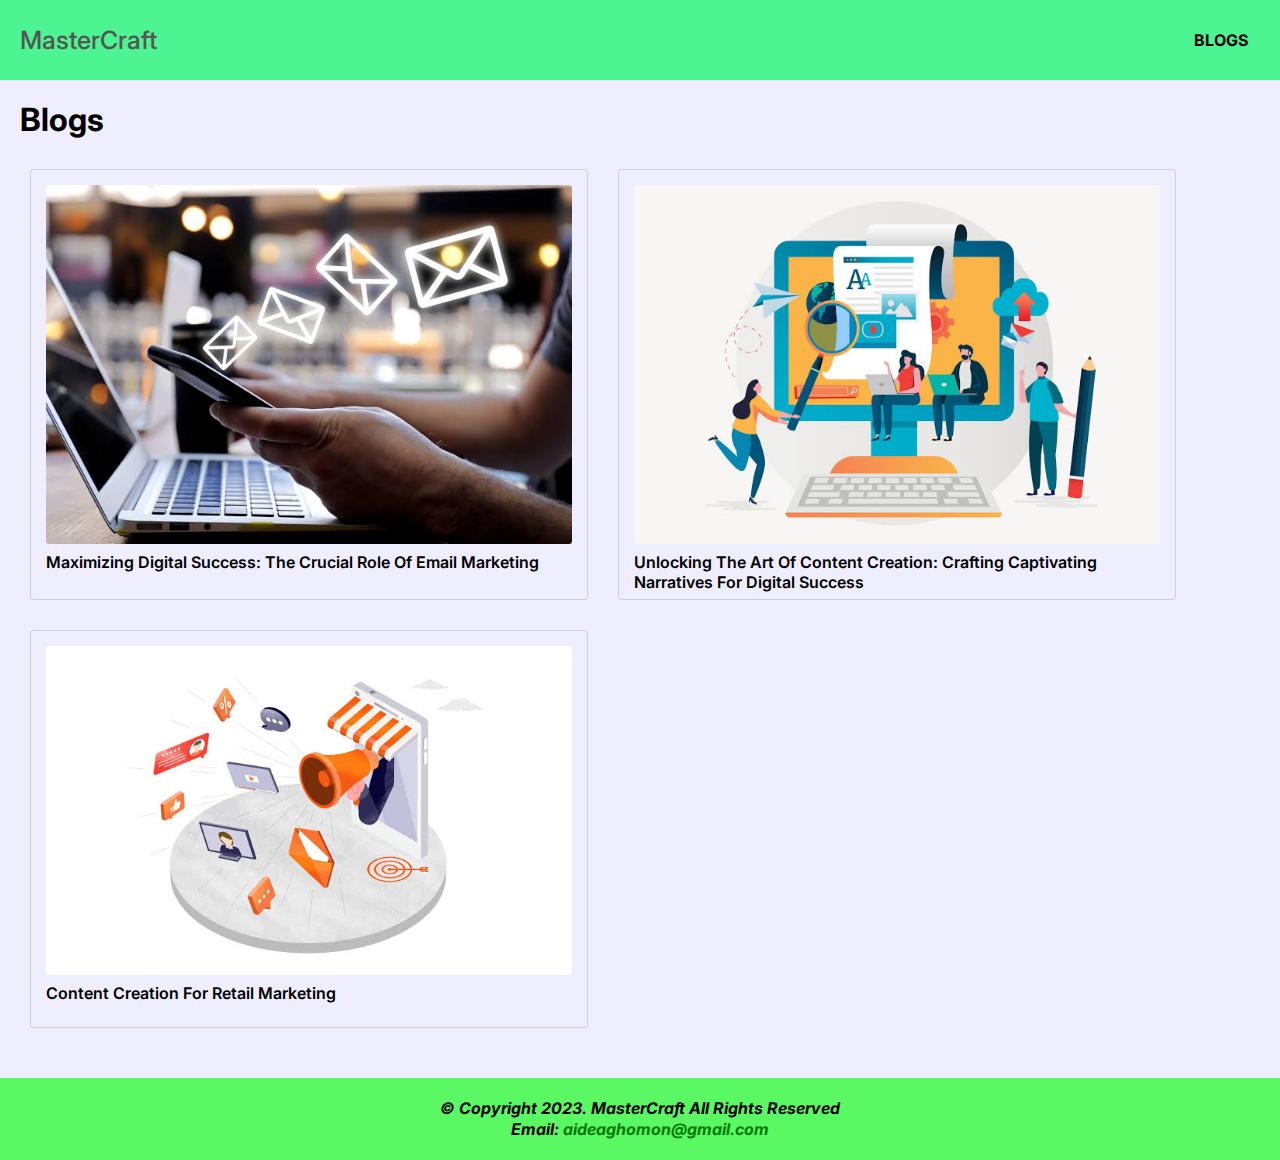
==== blogs.html @ ab25478b "Updated MasterCraft" ====
<!DOCTYPE html>
<html lang="en">
  <head>
    <meta charset="UTF-8" />
    <meta name="viewport" content="width=device-width, initial-scale=1.0" />
    <title>Blogs</title>
    <link rel="preconnect" href="https://fonts.googleapis.com" />
    <link rel="preconnect" href="https://fonts.gstatic.com" crossorigin />
    <link
      href="https://fonts.googleapis.com/css2?family=Dancing+Script:wght@600&family=Inter:wght@300&family=Poppins:ital,wght@0,300;1,200&display=swap"
      rel="stylesheet"
    />
    <link rel="stylesheet" href="style.css" />
  </head>
  <body>
    <nav class="nav">
      <h3 class="nav-logo"><a href="index.html">MasterCraft</a></h3>
      <ul class="nav-list">
        <li><a href="blogs.html">Blogs</a></li>
      </ul>
    </nav>
    <main class="main-blog">
      <h1>Blogs</h1>
      <div class="container">
        <div class="blog-card">
          <a href="maximize.html"
            ><img src="email.jpeg" class="blog-card-img"
          /></a>
          <a href="maximize.html" style="text-decoration: none; color: #000"
            ><p class="blog-card-para">
              Maximizing Digital Success: The Crucial Role of Email Marketing
            </p></a
          >
        </div>
        <div class="blog-card">
          <a href="unlocking.html"
            ><img src="unlock.jpeg" class="blog-card-img"
          /></a>
          <a href="unlocking.html" style="text-decoration: none; color: #000"
            ><p class="blog-card-para">
              Unlocking the Art of Content Creation: Crafting Captivating
              Narratives for Digital Success
            </p></a
          >
        </div>
        <div class="blog-card">
          <a href="content.html"
            ><img src="retail.jpeg" class="blog-card-img"
          /></a>
          <a href="content.html" style="text-decoration: none; color: #000"
            ><p class="blog-card-para">
              Content Creation For Retail Marketing
            </p></a
          >
        </div>
      </div>
    </main>
    <footer>
      <p>
        <em
          >&copy; Copyright 2023. MasterCraft All Rights Reserved<br />Email:
          <a href="aideaghomon@gmail.com">aideaghomon@gmail.com</a></em
        >
      </p>
    </footer>
  </body>
</html>
---- style.css ----
* {
  margin: 0;
  padding: 0;
  box-sizing: border-box;
}
body {
  font-family: "Inter", sans-serif;
  /* font-family: "Poppins", sans-serif; */
}
.nav {
  display: flex;
  justify-content: space-between;
  align-items: center;
  height: 80px;
  background-color: rgb(76, 245, 146);
  padding: 20px;
}
.nav-logo {
  /* font-family: "Poppins", sans-serif; */
  font-family: "Inter", sans-serif;
  font-size: 25px;
  font-weight: 500;
  text-decoration: none;
}
.nav-logo a {
  text-decoration: none;
  color: rgb(85, 84, 84);
}

.nav-list {
  list-style: none;
  text-transform: uppercase;
  display: flex;
  justify-content: space-evenly;
  font-weight: bold;
  /* margin-inline: 20px; */
}
.nav-list li {
  padding-inline: 12px;
}
.nav-list li a {
  display: inline-block;
  text-decoration: none;
  color: black;
}
.nav-list li a:hover {
  text-decoration: underline;
}
.nav-btn,
.contact-btn,
.blog-btn,
.form-btn {
  padding: 8px 10px;
  display: inline-block;
  border: 1px solid rgb(11, 245, 218);
  border-radius: 5px;
  text-transform: uppercase;
  font-weight: 600;
  color: #0a0a0a;
  background-color: rgb(76, 245, 146);
  font-size: 17px;
  cursor: pointer;
  text-decoration: none;
}
.nav-btn:hover {
  background-color: rgb(0, 97, 86);
  color: #fff;
}
.blog-btn {
  background-color: rgb(11, 245, 218);
  color: #0a0a0a;
}
.blog-btn:hover {
  background-color: #fff;
}
.contact-btn:hover {
  background-color: rgb(11, 245, 218);
}
.hero {
  background-color: #fff;
  height: 90vh;
  display: flex;
  justify-content: flex-start;
  align-items: center;
  padding: 20px;
  /* background-image: url(digital.jpeg);
  background-repeat: no-repeat;
  background-size: cover; */
}
.hero-img {
  width: 46.875em;
}
.hero-heading {
  font-size: 50px;
}
.hero-para {
  margin: 20px 0 35px 0;
  line-height: 25px;
  font-size: 20px;
}
span {
  color: rgb(3, 121, 9);
}

/*About-us Section*/
.about-us {
  /* background-color: rgb(11, 245, 218); */
  /* height: 65vh; */
  padding: 20px;
}
.about-us-heading,
.services-heading,
.contact-us-heading {
  text-align: center;
  text-transform: uppercase;
  margin-top: 15px;
}
.about,
.service {
  display: flex;
  justify-content: center;
  align-items: center;
  margin-top: 15px;
  gap: 30px;
}
.about-img,
.service-img {
  height: 300px;
  border-radius: 5px;
}
.about-para,
.services-para {
  line-height: 31px;
  font-size: 22px;
}

/*Services Section*/
.services {
  background-color: rgb(76, 245, 146);
  /* height: 65vh; */
  padding: 20px;
}

/*Contact section*/
.contact-us {
  background-color: rgb(11, 245, 218);
  /* height: 65vh; */
  padding: 20px;
}
form {
  /* border: 1px solid red; */
  display: flex;
  flex-direction: column;
  padding: 10px;
  width: 50%;
  margin: 0 auto;
}
label {
  margin: 15px 0;
  font-weight: 600;
}
input,
textarea {
  padding: 10px 20px;
  margin-bottom: 15px;
  border: 1px solid rgb(2, 71, 63);
  border-radius: 5px;
  background-color: rgb(11, 245, 218);
  outline: none;
}
.form-btn {
  background-color: rgb(6, 197, 175);
  font-weight: 500;
  display: inline-block;
  text-decoration: none;
  text-align: center;
  color: #0a0a0a;
}

.form-btn:hover {
  background-color: rgb(0, 97, 86);
  color: #fff;
}

/*footer*/
footer {
  padding: 20px;
  background-color: rgb(90, 248, 98);
}
footer a {
  color: rgb(3, 121, 9);
  text-decoration: none;
}
footer p {
  text-align: center;
  line-height: 21px;
  font-weight: 700;
}

/*blog1*/
.main-blog {
  padding: 20px;
  background-color: #eef;
  font-family: "Inter", sans-serif;
}
.blog-heading {
  margin-block: 25px;
  text-transform: uppercase;
}
.blog-img {
  width: 95%;
  display: block;
  margin: 10px auto;
  border-radius: 5px;
}
.first-section,
.second-section,
.third-section {
  margin-block: 10px;
  line-height: 30px;
  font-size: 18px;
}
.blog-sub-heading {
  margin-top: 40px;
}
.mission {
  margin: 30px 0 10px;
}
article {
  margin-top: 30px;
}
ol,
ul {
  list-style-position: inside;
}
ol li,
ul li {
  padding-block: 3px;
}

/*media queries*/
@media screen and (max-width: 1024px) {
  .hero {
    flex-direction: column;
    height: 100vh;
    margin-top: 25px;
  }
  .hero-img {
    width: 350px;
  }
  .about-us {
    margin-top: 20px;
  }
  .about {
    flex-direction: column;
  }
  .service {
    flex-direction: column;
  }
  .close {
    display: none;
  }
  /* .container {
    flex-direction: column;
    align-items: center;
  } */
}

/*blog2/blog3*/
.main-blog2,
.main-blog3 {
  padding: 20px;
  background-color: #eef;
  font-family: "Inter", sans-serif;
}
.blog2-heading {
  margin-bottom: 25px;
  text-transform: uppercase;
}
.blog2-sub-heading {
  margin-top: 40px;
}
.content {
  margin: 30px 0 10px;
}
.cap {
  text-transform: capitalize;
}
.ana {
  margin-top: 12px;
}

/*blogs*/
.container {
  margin-block: 20px;
  display: flex;
  gap: 10px;
  flex-direction: column;
  /* flex-wrap: wrap; */
  /* background-color: green; */
}

.blog-card {
  /* width: 45%; */
  margin: 10px;
  /* background-color: red; */
  padding: 15px;
  border: thin solid rgb(209, 207, 207);
  border-radius: 3px;
}
.blog-card-img {
  width: 100%;
  height: 90%;
  border-radius: 3px;
}
.blog-card-para {
  margin-top: 4px;
  font-weight: 600;
  text-transform: capitalize;
}

@media screen and (min-width: 1024px) {
  .container {
    flex-direction: row;
    flex-wrap: wrap;
    justify-content: flex-start;
  }
  .blog-card {
    width: 45%;
  }
}

/*landing-page*/
.landing-hero {
  background-image: linear-gradient(
      to bottom,
      rgba(0, 0, 0, 0.8),
      rgba(0, 0, 0, 0.8)
    ),
    url("nelson-hero.jpeg");
  background-repeat: no-repeat;
  background-position: bottom left;
  background-size: cover;
  height: 95vh;
  /* filter: brightness(0.4); */
  display: flex;
  justify-content: center;
  align-items: center;
}
.landing-hero-text {
  padding: 20px;
  font-family: "Inter", sans-serif;
  /* background-color: green; */
  /* max-width: 90%; */
}
.landing-heading {
  line-height: 1.4em;
  font-size: 1.8em;
  margin-bottom: 20px;
}
.landing-para {
  line-height: 1.7em;
  font-size: 1.1em;
}
.green {
  color: rgb(76, 245, 146);
  font-size: 1.4em;
}
.white {
  color: #ddd;
}
.landing-buttons {
  margin-top: 20px;
}
.exp-li {
  /* list-style: none; */
  list-style-position: inside;
  list-style-type: circle;
  line-height: 31px;
  font-size: 18px;
}
.exp-li p {
  padding-block: 5px;
  font-weight: 500;
}
.exp-li li {
  padding-block: 5px;
  font-weight: 500;
}

.expectations {
  padding: 20px;
  background-color: rgb(11, 245, 218);
}
.exp-head {
  margin-block: 10px;
  text-align: center;
}
.expect-img {
  width: 90%;
  display: block;
  margin: 10px auto;
  border-radius: 5px;
}
.who-img {
  width: 90%;
  display: block;
  margin: 10px auto;
  border-radius: 5px;
}
.who {
  padding: 20px;
  font-size: 18px;
  font-weight: 500;
  background-color: #eef;
  /* background-color: red; */
}

.who-li li {
  line-height: 20px;
  padding-block: 5px;
}
.sum {
  padding: 10px 20px 10px;
  font-size: 18px;
  background-color: #eef;
}
.start-btn {
  padding: 8px 10px;
  display: inline-block;
  border: 1px solid rgb(11, 245, 218);
  border-radius: 5px;
  text-transform: uppercase;
  font-weight: 600;
  color: #0a0a0a;
  background-color: rgb(11, 245, 218);
  font-size: 17px;
  cursor: pointer;
  text-decoration: none;
  margin-block: 13px;
}
.start-btn:hover {
  background-color: #eef;
}
.exp-info {
  display: flex;
  flex-direction: column;
}
.who-info {
  display: flex;
  flex-direction: column;
}
.ben-intro {
  margin-bottom: 5px;
}
.thanks-heading {
  margin-bottom: 30px;
}
@media screen and (min-width: 900px) {
  .landing-hero-text {
    max-width: 80%;
  }
  .landing-heading {
    font-size: 2.2em;
  }
  .landing-para {
    font-size: 1.3em;
  }
  .exp-info {
    display: flex;
    flex-direction: row-reverse;
  }
  .expect-img {
    width: 50%;
    display: block;
    margin-left: 12px;
    border-radius: 5px;
  }
  .who-info {
    display: flex;
    flex-direction: row;
    align-items: center;
  }
  .who-img {
    width: 45%;
    display: block;
    margin-right: 12px;
    border-radius: 5px;
  }
  .who-info-text {
    line-height: 20px;
    font-size: 19px;
  }
  .sum {
    font-size: 22px;
  }
  .who-li li {
    line-height: 20px;
    padding-block: 10px;
  }
  .ben-intro {
    margin-bottom: 5px;
  }
}
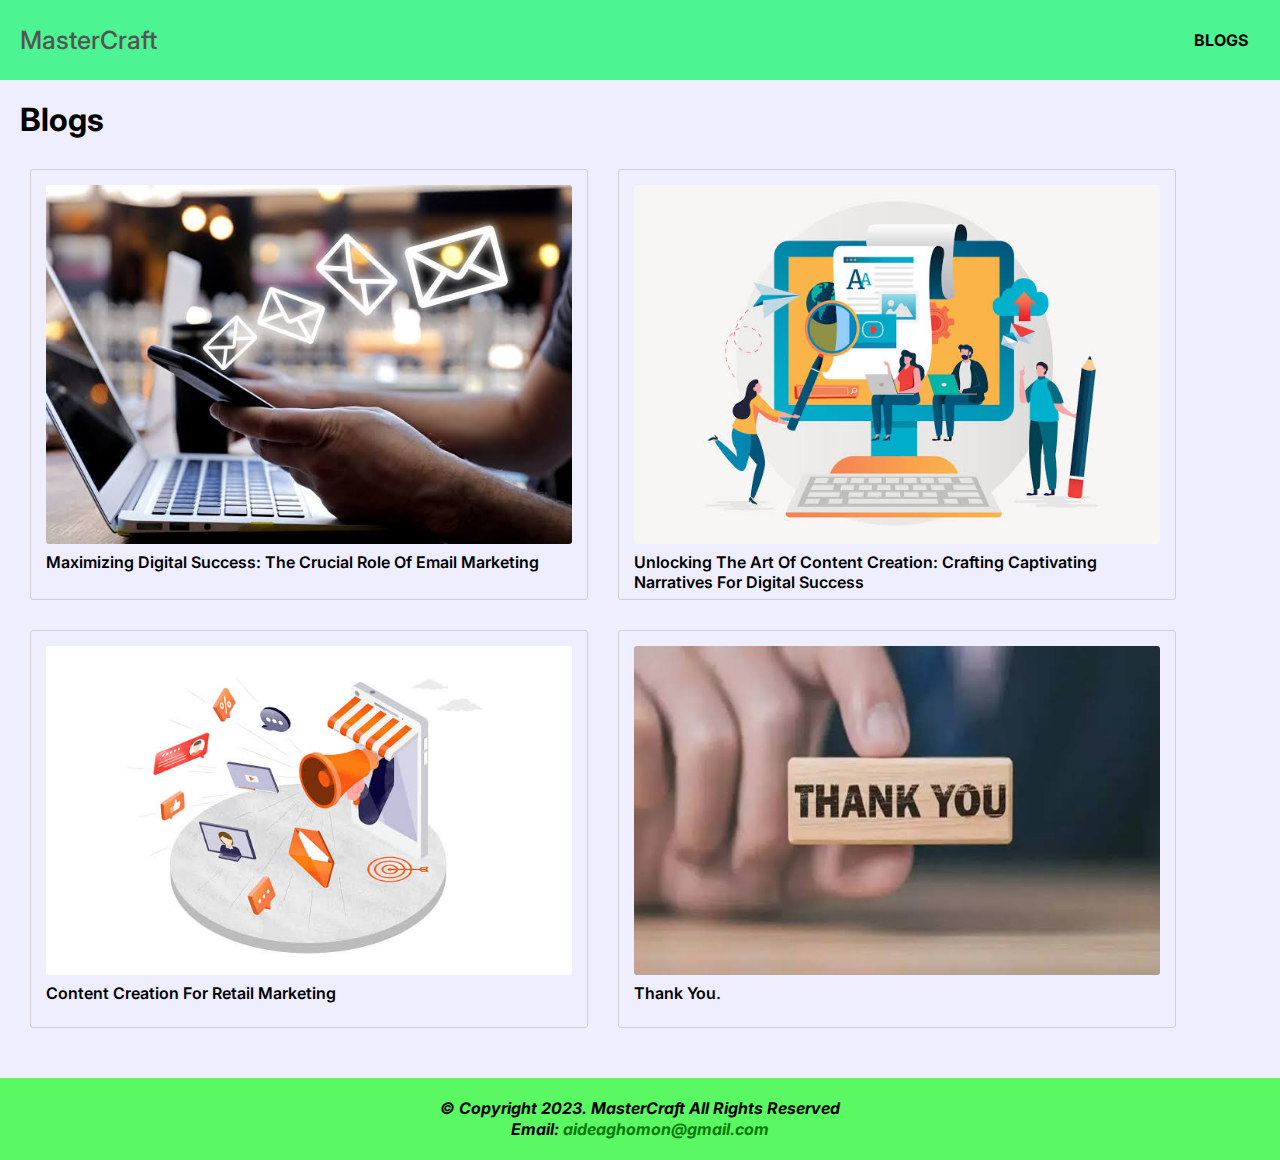
==== commit 4fc5bb1e: "Updated MasterCraft" ====
--- a/blogs.html
+++ b/blogs.html
@@ -53,6 +53,14 @@
             </p></a
           >
         </div>
+        <div class="blog-card">
+          <a href="thanks.html"
+            ><img src="thanks.jpeg" class="blog-card-img"
+          /></a>
+          <a href="thanks.html" style="text-decoration: none; color: #000"
+            ><p class="blog-card-para">Thank You.</p></a
+          >
+        </div>
       </div>
     </main>
     <footer>
--- a/style.css
+++ b/style.css
@@ -126,6 +126,7 @@
 .about-img,
 .service-img {
   height: 300px;
+  width: 300px;
   border-radius: 5px;
 }
 .about-para,
